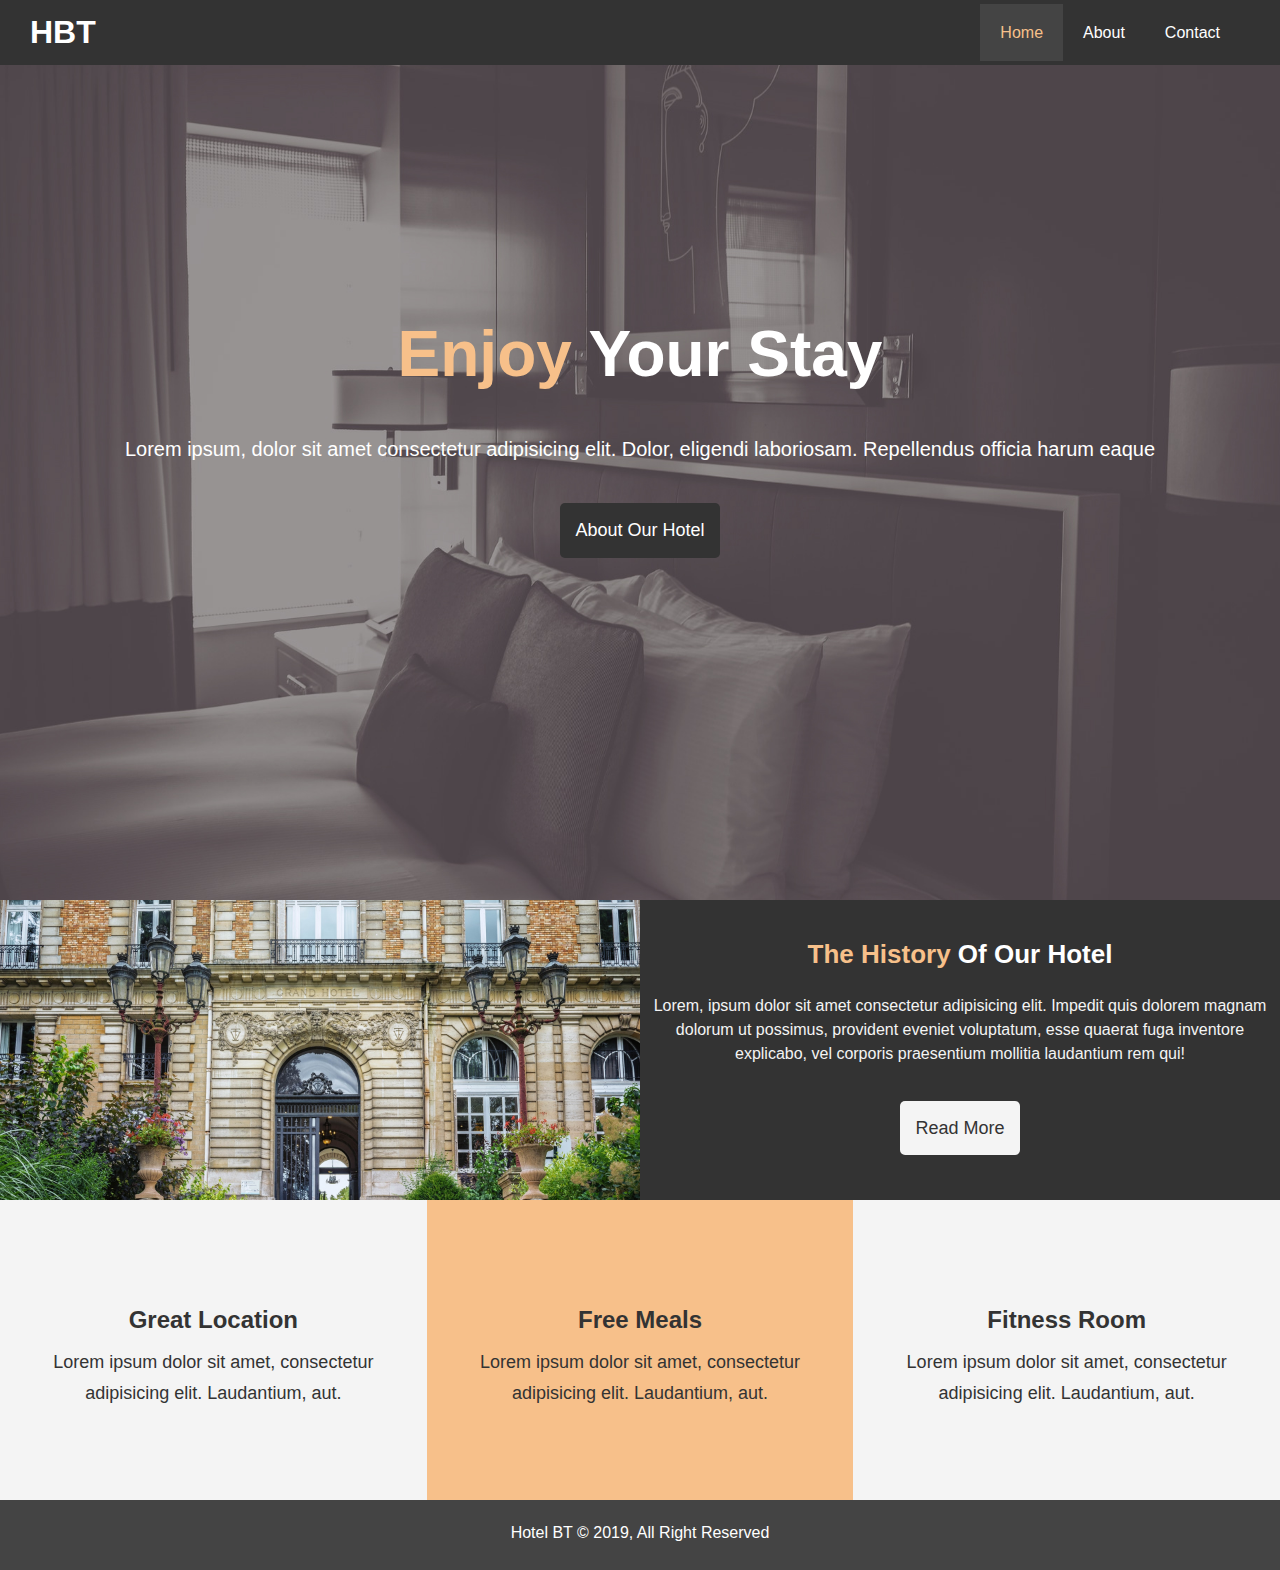
==== index.html @ 53e704ad "Initial commit" ====
<!DOCTYPE html>
<html lang="en">
  <head>
    <meta charset="UTF-8" />
    <meta name="viewport" content="width=device-width, initial-scale=1.0" />
    <meta
      name="description"
      content="Welcome to the most extraordinary hotel in Boston Massachusetts"
    />
    <meta name="keywords" content="hotel,boston hotel,new england hotel" />
    <link
      rel="stylesheet"
      href="https://use.fontawesome.com/releases/v5.6.1/css/all.css"
      integrity="sha384-gfdkjb5BdAXd+lj+gudLWI+BXq4IuLW5IT+brZEZsLFm++aCMlF1V92rMkPaX4PP"
      crossorigin="anonymous"
    />
    <link rel="stylesheet" href="./css/style.css" />
    <title>Hotel BT | Welcome</title>
  </head>
  <body>
    <header>
      <nav class="navbar">
        <h1 class="logo"><a href="./index.html">HBT</a></h1>
        <ul class="nav-list">
          <li><a href="./index.html" class="current">Home</a></li>
          <li><a href="./about.html">About</a></li>
          <li><a href="./contact.html">Contact</a></li>
        </ul>
    </div>
      </nav>

      <div class="showcase">
        <div class="image-container">
          <div class="showcase-container">
            <h1><span class="text-primary">Enjoy</span> Your Stay</h1>
            <p class="lead">
              Lorem ipsum, dolor sit amet consectetur adipisicing elit. Dolor,
              eligendi laboriosam. Repellendus officia harum eaque
            </p>
            <a href="about.html" class="bg-dark btn">About Our Hotel</a>
          </div>
        </div>
      </div>
    </header>

    <section class="history">
      <div class="info-img"></div>
      <div class="bg-dark info-text">
        <h2><span class="text-primary">The History</span> Of Our Hotel</h2>
        <p>
          Lorem, ipsum dolor sit amet consectetur adipisicing elit. Impedit quis
          dolorem magnam dolorum ut possimus, provident eveniet voluptatum, esse
          quaerat fuga inventore explicabo, vel corporis praesentium mollitia
          laudantium rem qui!
        </p>
        <a class="btn bg-light" href="./about.html">Read More</a>
      </div>
    </section>

    <section class="services-provided">
      <div class="section bg-light">
        <i class="fas fa-hotel fa-3x"></i>
        <h3>Great Location</h3>
        <p>
          Lorem ipsum dolor sit amet, consectetur adipisicing elit. Laudantium,
          aut.
        </p>
      </div>
      <div class="section bg-primary">
        <i class="fas fa-utensils fa-3x"></i>
        <h3>Free Meals</h3>
        <p>
          Lorem ipsum dolor sit amet, consectetur adipisicing elit. Laudantium,
          aut.
        </p>
      </div>
      <div class="section bg-light">
        <i class="fas fa-dumbbell fa-3x"></i>
        <h3>Fitness Room</h3>
        <p>
          Lorem ipsum dolor sit amet, consectetur adipisicing elit. Laudantium,
          aut.
        </p>
      </div>
    </section>

    <footer class="main-footer bg-dark">
      <p>Hotel BT &copy; 2019, All Right Reserved</p>
    </footer>
  </body>
</html>
---- css/style.css ----
/* color: #f7c08a; */
* {
  margin: 0;
  padding: 0;
  box-sizing: border-box;
}

/* Main Styling */
a {
  color: #333;
  text-decoration: none;
}

/* Utility */
.text-primary {
  color: #f7c08a;
}

.lead {
  font-size: 20px;
}

.bg-dark {
  background: #333;
  color: #fff;
}

.bg-light {
  background: #f4f4f4;
  color: #333;
}

.bg-primary {
  background: #f7c08a;
  color: #333;
}

.btn {
  color: #fff;
  border-radius: 5px;
  padding: 15px;
  font-size: 18px;
  border: none;
  cursor: pointer;
}

.btn:focus {
  outline: none;
}

.btn:hover {
  background: #f7c08a;
  color: #333;
}

/* body */
body {
  font-family: 'Segoe UI', Tahoma, Geneva, Verdana, sans-serif;
  line-height: 1.6rem;
}

/* Navbar */
.navbar {
  background: #333;
  display: flex;
  justify-content: space-between;
  position: absolute;
  top: 0;
  left: 0;
  height: 65px;
  width: 100%;
  color: #fff;
  align-items: center;
  overflow: auto;
}

.navbar .logo {
  color: #fff;
  padding: 20px;
  padding-left: 30px;
}

.navbar .logo a {
  color: #fff;
}

.navbar ul {
  display: flex;
  list-style: none;
  justify-content: center;
  margin-right: 40px;
}

.navbar ul li a.current {
  background: #444;
  color: #f7c08a;
}

.navbar ul li a {
  color: #fff;
  padding: 20px;
}

.navbar ul li a:hover {
  background: #444;
  color: #f7c08a;
}

.showcase {
  height: 100vh;
}

header .image-container {
  background: url('../img/showcase.jpg') no-repeat center center / cover;
  width: 100%;
  height: 100vh;
}

header .showcase-container {
  display: flex;
  align-items: center;
  justify-content: center;
  flex-direction: column;
  height: 100%;
  color: #fff;
}

header .showcase-container h1 {
  font-size: 64px;
  padding-bottom: 70px;
}

header .showcase-container .lead {
  padding: 0 20px 40px 20px;
  text-align: center;
}

section.history {
  display: flex;
  flex: 1;
}

/* history section */
section.history .info-img {
  background: url('../img/photo-1.jpg') no-repeat center center/cover;
  width: 50%;
  min-height: 300px;
}

.history .info-text {
  width: 50%;
  min-height: 100%;
  display: flex;
  flex-direction: column;
  align-items: center;
  justify-content: center;
  line-height: 1.5em;
}

.history .info-text h2 {
  font-size: 26px;
  padding: 10px;
  text-align: center;
  margin-bottom: 20px;
  color: #fff;
  line-height: 1.5em;
  margin-bottom: 10px;
}

.history .info-text p {
  color: #f4f4f4;
  text-align: center;
  padding: 0 10px 20px 10px;
}

.history .info-text .btn {
  color: #333;
  display: flex;
  align-items: center;
  justify-content: center;
  margin-bottom: 20px;
  margin-top: 15px;
}

/* Services */
.services-provided {
  display: flex;
}

.section {
  display: flex;
  flex-direction: column;
  align-items: center;
  justify-content: center;
  text-align: center;
  padding: 30px;
  min-height: 300px;
}

.section h3 {
  font-size: 24px;
  margin: 15px;
}

.section p {
  font-size: 18px;
  line-height: 1.7em;
}

/* About Page */
.about {
  margin-top: 65px;
}

.about-container {
  display: flex;
  align-items: center;
  justify-content: space-between;
}

.about .about-info {
  line-height: 1.7em;
}

.about .about-info h1 {
  font-size: 48px;
  margin: 20px;
  padding-top: 25px;
  margin-bottom: 30px;
}

.about .about-info p {
  text-align: left;
  padding: 20px;
  font-size: 18px;
  margin-bottom: 30px;
}

.about .about-img {
  display: block;
  width: 50%;
  min-height: 100%;
}

.about .about-img img {
  display: block;
  width: 250px;
  margin: auto;
  border-radius: 50%;
}

.guest-response {
  background: url('../img/test-bg.jpg') center center no-repeat;
  color: #fff;
  display: flex;
  flex-direction: column;
  justify-content: center;
  align-items: center;
}

.guest-response h1 {
  font-size: 42px;
  text-align: center;
  margin-top: 50px;
  margin-bottom: 30px;
}

.testimonial {
  display: flex;
  justify-content: center;
  align-items: center;
  opacity: 0.8;
  margin: 30px;
  border-radius: 5px;
  height: 150px;
}

.testimonial img {
  width: 150px;
  height: 150px;
  border-radius: 50%;
  padding: 10px;
}

/* Contact Page */
.contact-form {
  margin-top: 65px;
  padding: 30px;
  display: flex;
  flex-direction: column;
}

.contact-form h1 {
  font-size: 48px;
  margin-bottom: 15px;
}

.contact-form > p {
  font-size: 18px;
  margin: 10px;
  margin-bottom: 15px;
}

.contact-form .form-field label {
  display: block;
  font-size: 18px;
  margin-bottom: 7px;
}

.contact-form .form-field input {
  width: 100%;
  height: 35px;
  font-size: 18px;
  color: #333;
  padding: 5px;
  margin-bottom: 20px;
  border: 1px solid #ddd;
}

.contact-form .form-field textarea {
  width: 100%;
  height: 150px;
  font-size: 18px;
  color: #333;
  padding: 10px;
  border: 1px solid #ddd;
}

.contact-form button {
  margin-top: 20px;
  margin-left: 50%;
}

.contact-info {
  display: flex;
  align-items: center;
  justify-content: space-evenly;
}

.contact-info .info {
  margin: 20px;
  display: flex;
  flex-direction: column;
  align-items: center;
  justify-content: center;
  height: 250px;
}

.contact-info .info i {
  margin: 20px 0;
}

.contact-info .info h3 {
  margin-bottom: 10px;
}

/* Footer */
.main-footer {
  height: 70px;
  color: #fff;
  text-align: center;
  padding-top: 20px;
  background: #444;
}
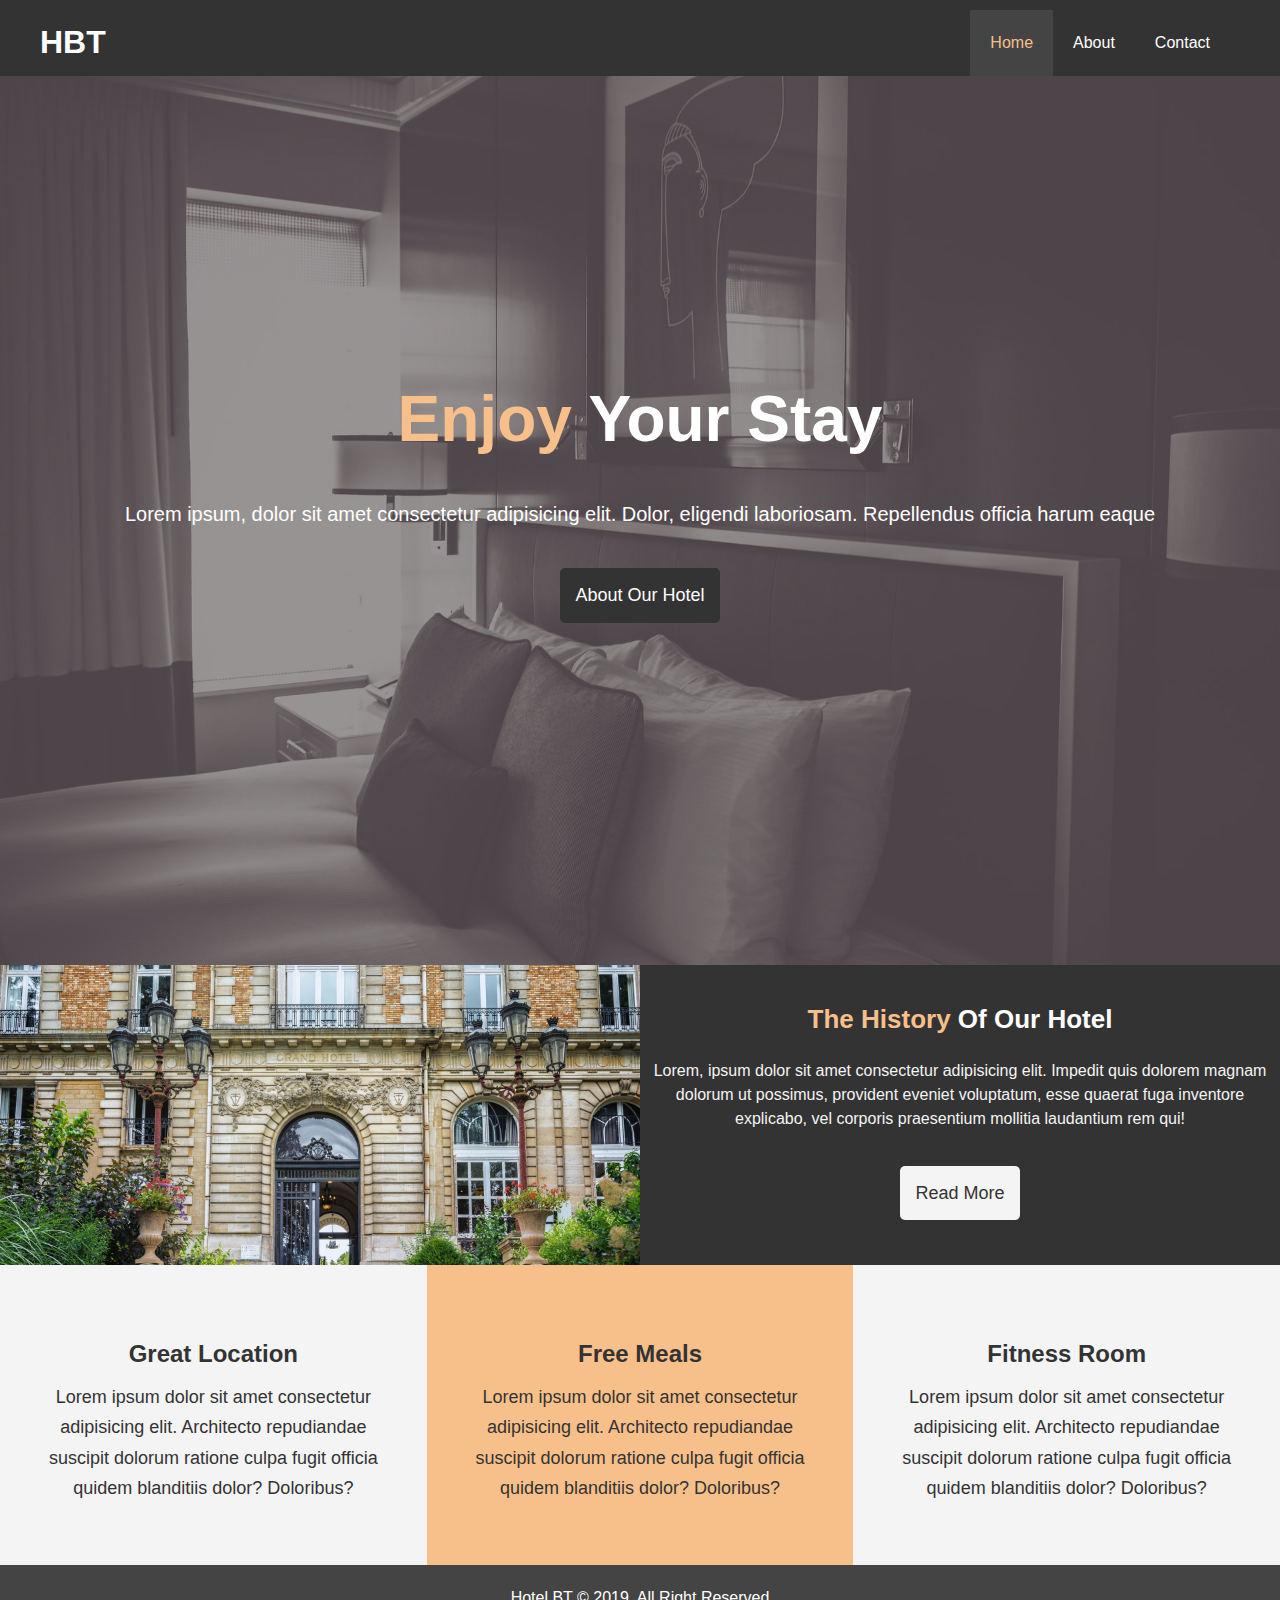
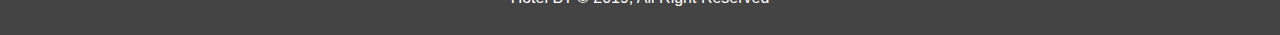
==== commit 7154a587: "Added Responsiveness" ====
--- a/index.html
+++ b/index.html
@@ -15,18 +15,24 @@
       crossorigin="anonymous"
     />
     <link rel="stylesheet" href="./css/style.css" />
+    <link
+      rel="stylesheet"
+      href="./css/mobile.css"
+      media="screen and (max-width: 768px)"
+    />
     <title>Hotel BT | Welcome</title>
   </head>
   <body>
     <header>
       <nav class="navbar">
-        <h1 class="logo"><a href="./index.html">HBT</a></h1>
-        <ul class="nav-list">
-          <li><a href="./index.html" class="current">Home</a></li>
-          <li><a href="./about.html">About</a></li>
-          <li><a href="./contact.html">Contact</a></li>
-        </ul>
-    </div>
+        <div class="container">
+          <h1 class="logo"><a href="./index.html">HBT</a></h1>
+          <ul class="nav-list">
+            <li><a href="./index.html" class="current">Home</a></li>
+            <li><a href="./about.html">About</a></li>
+            <li><a href="./contact.html">Contact</a></li>
+          </ul>
+        </div>
       </nav>
 
       <div class="showcase">
@@ -62,24 +68,27 @@
         <i class="fas fa-hotel fa-3x"></i>
         <h3>Great Location</h3>
         <p>
-          Lorem ipsum dolor sit amet, consectetur adipisicing elit. Laudantium,
-          aut.
+          Lorem ipsum dolor sit amet consectetur adipisicing elit. Architecto
+          repudiandae suscipit dolorum ratione culpa fugit officia quidem
+          blanditiis dolor? Doloribus?
         </p>
       </div>
       <div class="section bg-primary">
         <i class="fas fa-utensils fa-3x"></i>
         <h3>Free Meals</h3>
         <p>
-          Lorem ipsum dolor sit amet, consectetur adipisicing elit. Laudantium,
-          aut.
+          Lorem ipsum dolor sit amet consectetur adipisicing elit. Architecto
+          repudiandae suscipit dolorum ratione culpa fugit officia quidem
+          blanditiis dolor? Doloribus?
         </p>
       </div>
       <div class="section bg-light">
         <i class="fas fa-dumbbell fa-3x"></i>
         <h3>Fitness Room</h3>
         <p>
-          Lorem ipsum dolor sit amet, consectetur adipisicing elit. Laudantium,
-          aut.
+          Lorem ipsum dolor sit amet consectetur adipisicing elit. Architecto
+          repudiandae suscipit dolorum ratione culpa fugit officia quidem
+          blanditiis dolor? Doloribus?
         </p>
       </div>
     </section>
--- a/css/style.css
+++ b/css/style.css
@@ -16,6 +16,14 @@
   color: #f7c08a;
 }
 
+.container {
+  display: flex;
+  align-items: center;
+  justify-content: space-between;
+  margin: 10px;
+  margin-bottom: 0px;
+}
+
 .lead {
   font-size: 20px;
 }
@@ -62,15 +70,11 @@
 /* Navbar */
 .navbar {
   background: #333;
-  display: flex;
-  justify-content: space-between;
   position: absolute;
   top: 0;
   left: 0;
-  height: 65px;
-  width: 100%;
-  color: #fff;
-  align-items: center;
+  width: 100%;
+  color: #fff;
   overflow: auto;
 }
 
@@ -91,16 +95,23 @@
   margin-right: 40px;
 }
 
-.navbar ul li a.current {
+.navbar ul li {
+  width: 100%;
+}
+
+.navbar ul li:hover {
   background: #444;
   color: #f7c08a;
 }
 
 .navbar ul li a {
+  display: block;
   color: #fff;
   padding: 20px;
-}
-
+  width: 100%;
+}
+
+.navbar ul li a.current,
 .navbar ul li a:hover {
   background: #444;
   color: #f7c08a;
@@ -114,6 +125,7 @@
   background: url('../img/showcase.jpg') no-repeat center center / cover;
   width: 100%;
   height: 100vh;
+  margin-top: 65px;
 }
 
 header .showcase-container {
@@ -272,7 +284,7 @@
   opacity: 0.8;
   margin: 30px;
   border-radius: 5px;
-  height: 150px;
+  min-height: 150px;
 }
 
 .testimonial img {
--- a/css/mobile.css
+++ b/css/mobile.css
@@ -0,0 +1,87 @@
+.container {
+  display: flex;
+  flex-direction: column;
+  align-items: center;
+  justify-content: center;
+  margin: auto;
+}
+
+.navbar {
+  flex-direction: column;
+  align-items: center;
+  justify-content: center;
+  background-color: #000;
+  overflow: hidden;
+}
+
+.navbar ul {
+  flex-direction: column;
+  align-items: center;
+  justify-content: center;
+  margin: auto;
+  width: 90%;
+}
+
+.navbar ul li a {
+  width: 100%;
+  border-bottom: 1px dotted #444;
+  text-align: center;
+  padding: 5px;
+}
+
+header .image-container {
+  margin-top: 160px;
+}
+
+header .image-container .showcase-container h1 {
+  margin-top: -100px;
+}
+
+section.history .info-img {
+  display: none;
+}
+
+.history .info-text {
+  width: 100%;
+}
+
+.services-provided {
+  flex-direction: column;
+}
+
+.about {
+  margin-top: 160px;
+}
+
+.about-container {
+  flex-direction: column;
+}
+
+.about .about-img img {
+  margin-bottom: 20px;
+}
+
+.testimonial {
+  padding: 10px;
+}
+
+.contact-form {
+  margin-top: 160px;
+}
+
+.contact-form h1 {
+  text-align: center;
+  font-size: 36px;
+}
+
+.contact-form .form-field label {
+  font-size: 16px;
+}
+
+.contact-form .form-field input {
+  font-size: 16px;
+}
+
+.contact-info {
+  flex-direction: column;
+}
